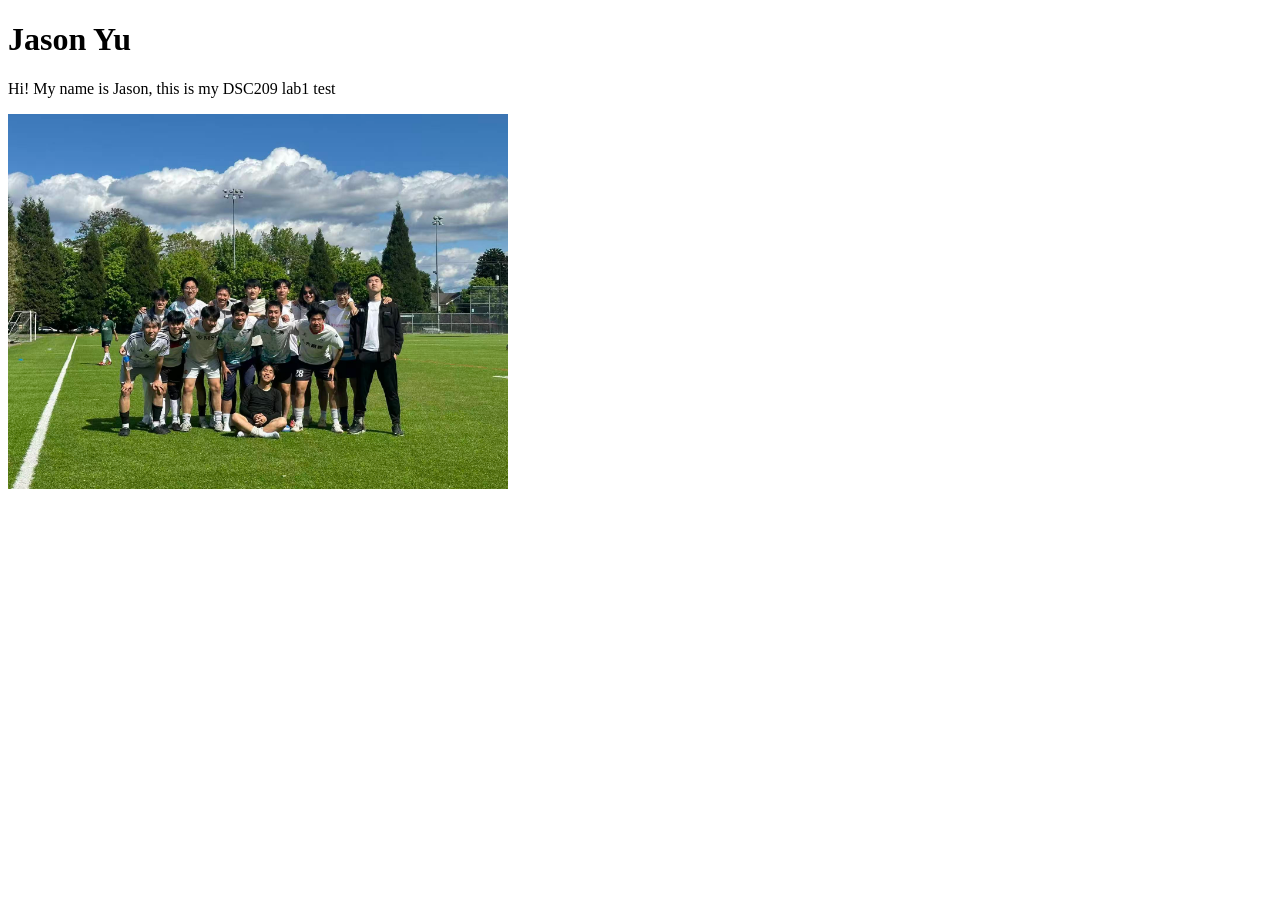
==== index.html @ e2610e0f "Update index.html" ====
<!DOCTYPE html>
<html lang="en">
<head>
    <meta charset="UTF-8">
    <meta name="viewport" content="width=device-width, initial-scale=1.0">
    <title>Jason_YU: Personal site and portfolio.</title>
</head>
<body>
    <h1>Jason Yu</h1>
    <p>Hi! My name is Jason, this is my DSC209 lab1 test</p>
    <img src="images/UWCSC2026.JPG" alt="Great Memories" width="500">
</body>
</html>
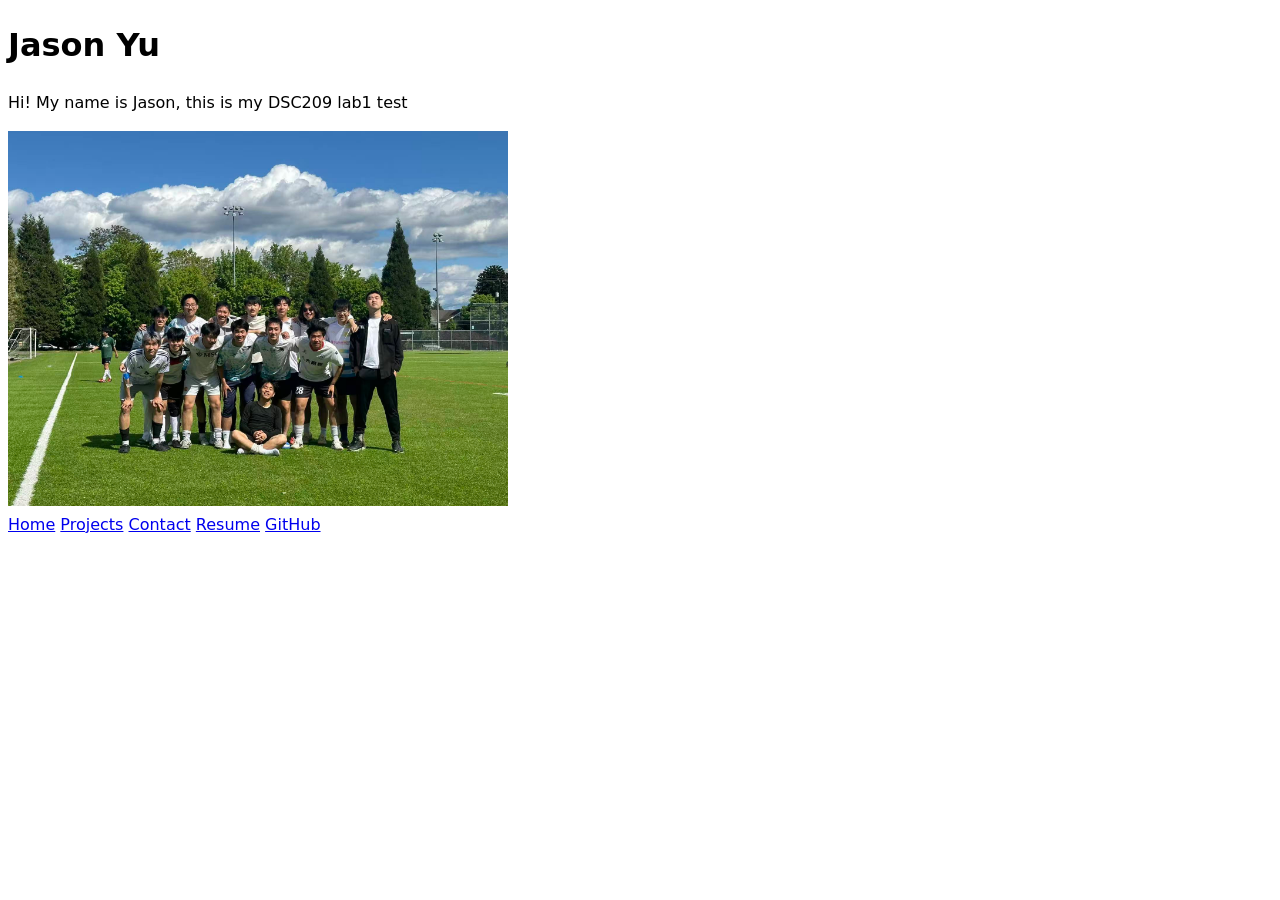
==== commit 448f0cf7: "finish" ====
--- a/index.html
+++ b/index.html
@@ -4,10 +4,19 @@
     <meta charset="UTF-8">
     <meta name="viewport" content="width=device-width, initial-scale=1.0">
     <title>Jason_YU: Personal site and portfolio.</title>
+    <link rel="stylesheet" href="style.css">
 </head>
 <body>
     <h1>Jason Yu</h1>
     <p>Hi! My name is Jason, this is my DSC209 lab1 test</p>
     <img src="images/UWCSC2026.JPG" alt="Great Memories" width="500">
+    <nav>
+    <a href="index.html">Home</a>
+    <a href="projects/index.html">Projects</a>
+    <a href="contact/index.html">Contact</a>
+    <a href="resume/index.html">Resume</a>
+    <a href="https://github.com/jay077-crypto"
+       target="_blank">GitHub</a>
+</nav>
 </body>
 </html>
--- a/style.css
+++ b/style.css
@@ -0,0 +1,6 @@
+body {
+  /* Set line height to 1.5 times the font size
+	   and use the OS’s UI font as the website font
+	 */
+  font: 100%/1.5 system-ui;
+}
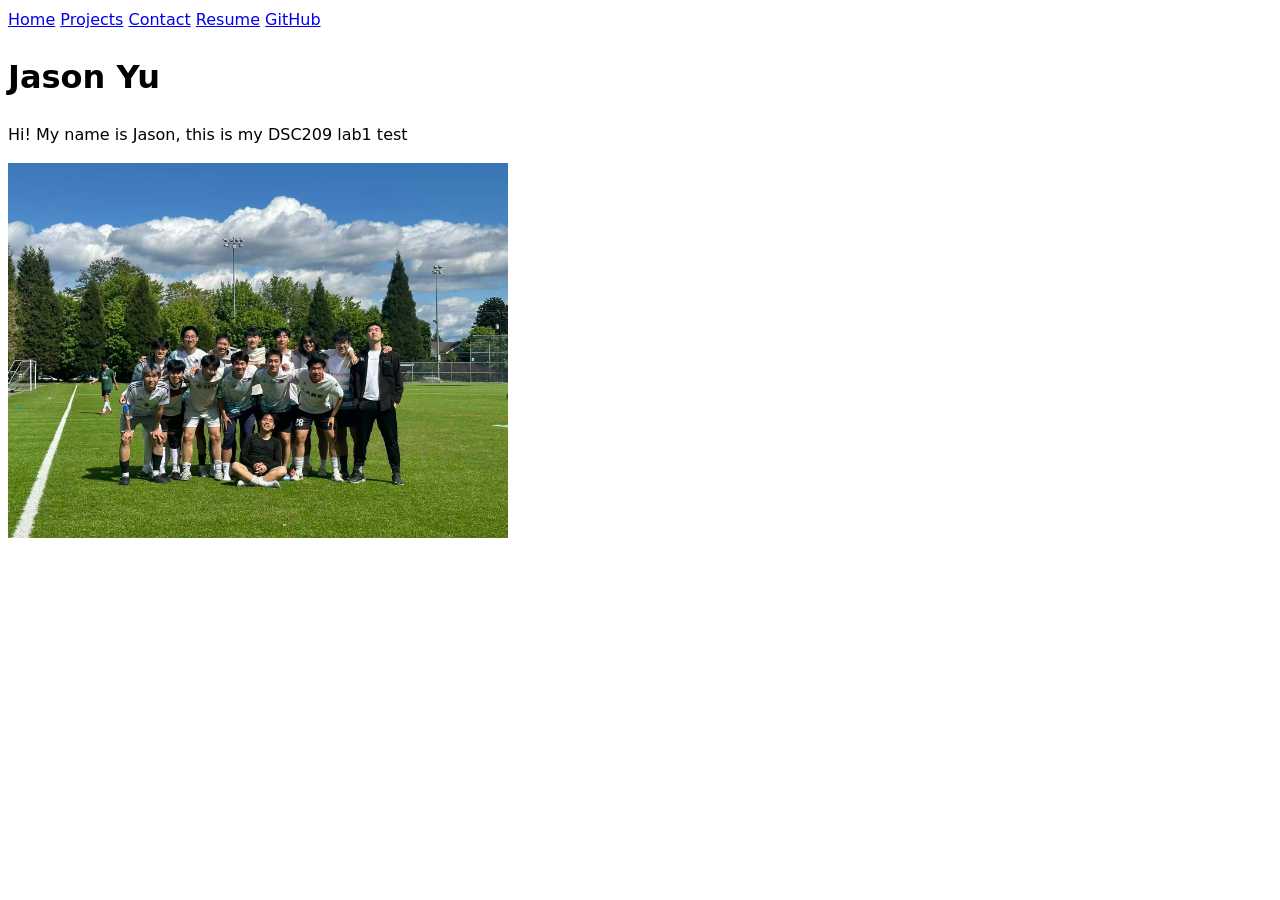
==== commit 73d913ff: "Update index.html" ====
--- a/index.html
+++ b/index.html
@@ -7,9 +7,6 @@
     <link rel="stylesheet" href="style.css">
 </head>
 <body>
-    <h1>Jason Yu</h1>
-    <p>Hi! My name is Jason, this is my DSC209 lab1 test</p>
-    <img src="images/UWCSC2026.JPG" alt="Great Memories" width="500">
     <nav>
     <a href="index.html">Home</a>
     <a href="projects/index.html">Projects</a>
@@ -17,6 +14,9 @@
     <a href="resume/index.html">Resume</a>
     <a href="https://github.com/jay077-crypto"
        target="_blank">GitHub</a>
-</nav>
+    </nav>
+    <h1>Jason Yu</h1>
+    <p>Hi! My name is Jason, this is my DSC209 lab1 test</p>
+    <img src="images/UWCSC2026.JPG" alt="Great Memories" width="500">
 </body>
 </html>
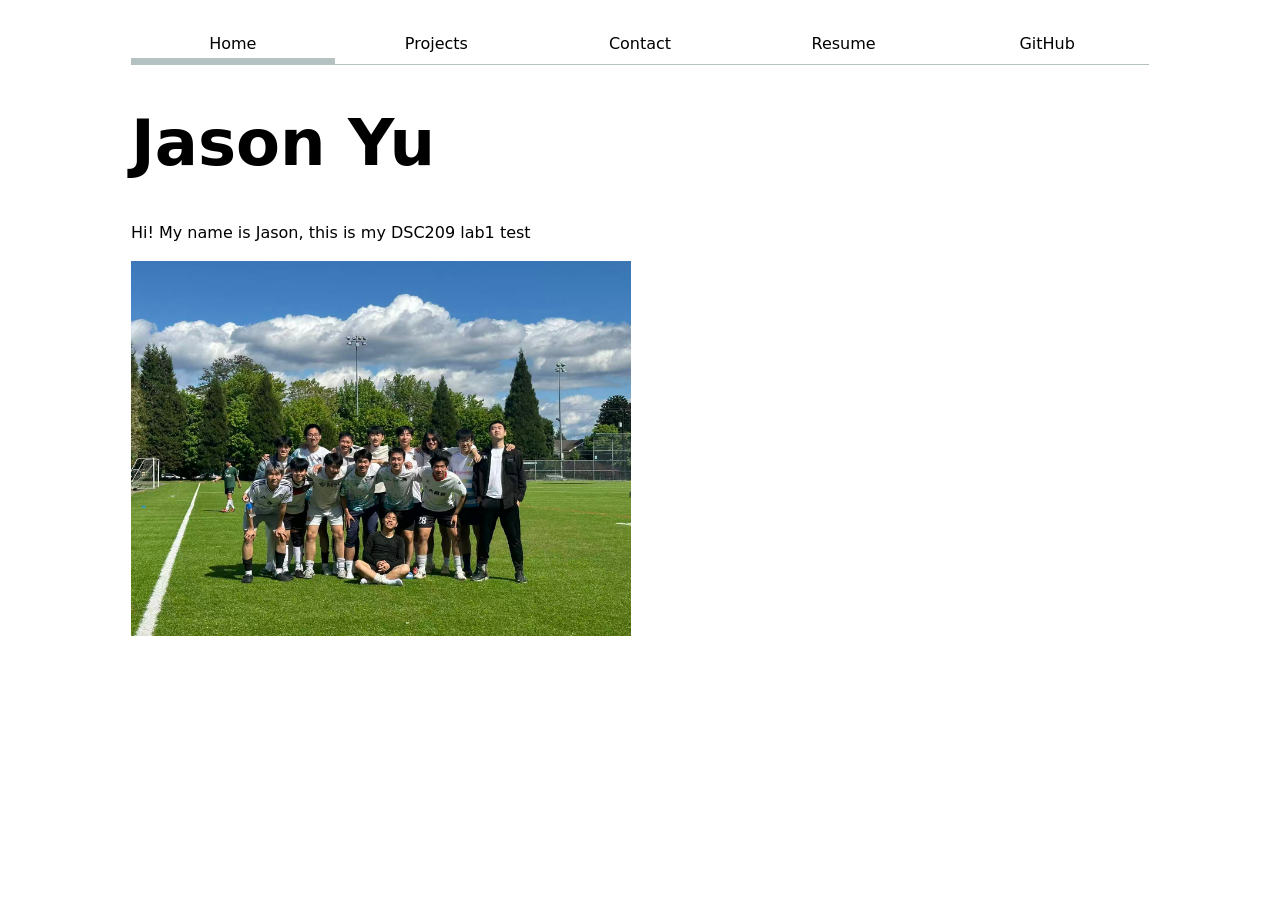
==== commit 4e1f24bd: "lab2" ====
--- a/index.html
+++ b/index.html
@@ -8,7 +8,7 @@
 </head>
 <body>
     <nav>
-    <a href="index.html">Home</a>
+    <a href="index.html" class="current">Home</a>
     <a href="projects/index.html">Projects</a>
     <a href="contact/index.html">Contact</a>
     <a href="resume/index.html">Resume</a>
--- a/style.css
+++ b/style.css
@@ -1,6 +1,97 @@
 body {
-  /* Set line height to 1.5 times the font size
-	   and use the OS’s UI font as the website font
-	 */
   font: 100%/1.5 system-ui;
+  max-width: 100ch;
+  margin-inline: auto;
+  padding: 1rem;
 }
+
+nav {
+    display: flex;
+    margin-bottom: 1em;
+    border-bottom: 1px solid oklch(80% 3% 200);
+}
+
+nav a {
+    flex: 1;
+    text-decoration: none;
+    text-align: center;
+    padding: 0.5em;
+    color: inherit;
+}
+
+nav a.current {
+    border-bottom: 0.4em solid oklch(80% 3% 200);
+    padding-bottom: 0.1em;
+}
+
+:root {
+    --color-accent: oklch(59.402% 0.19543 290.074);
+    accent-color: var(--color-accent);
+}
+
+nav a:hover {
+    border-bottom: 0.4em solid var(--color-accent);
+    padding-bottom: 0.1em;
+    background-color: oklch(from var(--color-accent) 95% 5% h);
+}
+
+input,
+textarea,
+button {
+    font: inherit;
+}
+
+
+form {
+    display: grid;
+    grid-template-columns: auto 1fr;
+    gap: 1em;
+}
+
+label {
+    display: grid;
+    grid-template-columns: subgrid;
+    grid-column: 1 / -1;
+}
+
+button {
+    grid-column: 1 / -1;
+}
+
+.projects {
+    display: grid;
+    grid-template-columns: repeat(auto-fill, minmax(15em, 1fr));
+    gap: 1em;
+}
+
+.projects article {
+    display: grid;
+    grid-template-rows: subgrid;
+    grid-row: span 3;
+}
+
+h1 {
+    font-size: 400%;
+}
+
+h1,
+h2,
+h3,
+h4,
+h5,
+h6 {
+    line-height: 1.1;
+    text-wrap: balance;
+}
+
+.resume h2 {
+    color: var(--color-accent);
+}
+
+.resume article {
+    margin-bottom: 1.5em;
+}
+
+.resume section {
+    border-bottom: 1px solid oklch(80% 3% 200);
+}
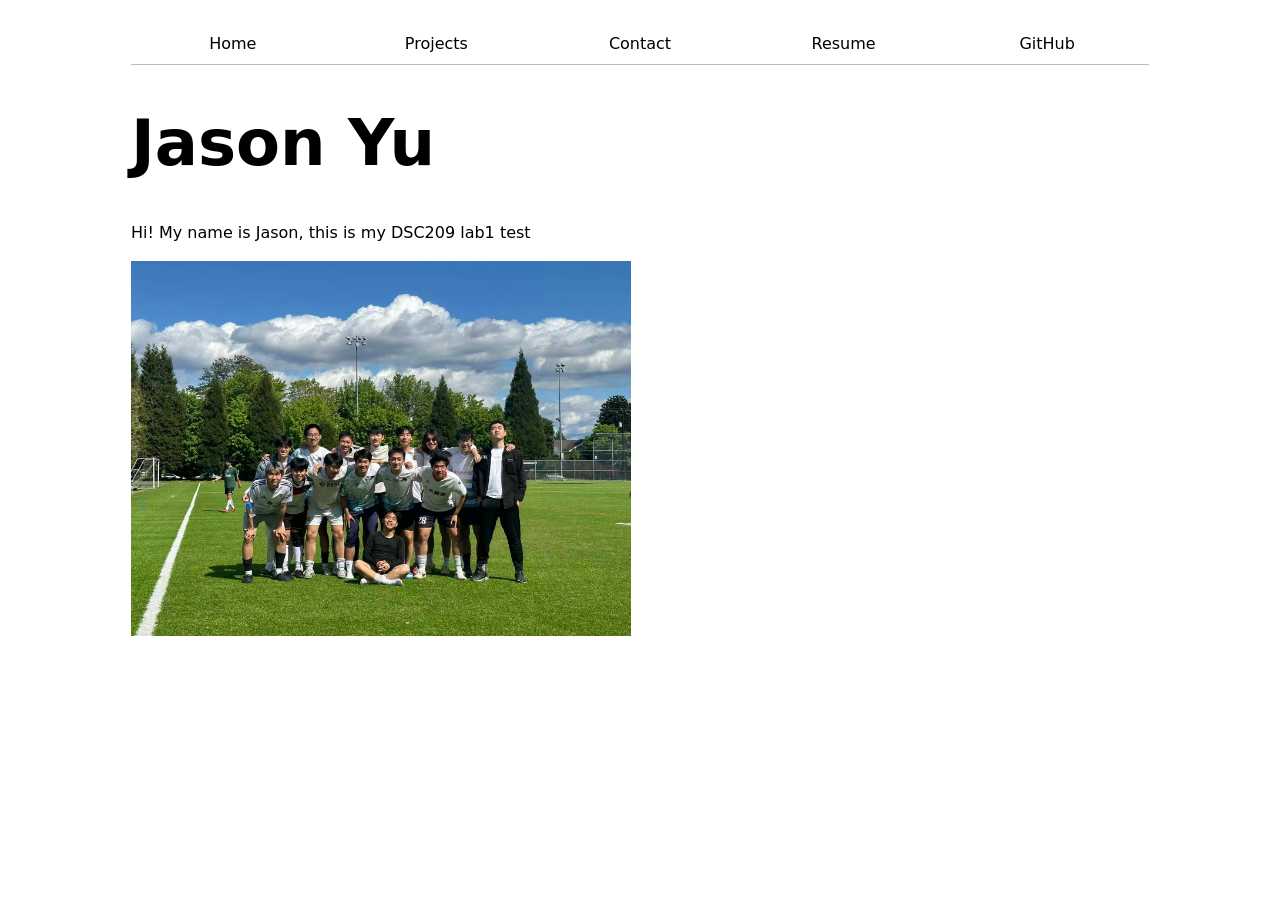
==== commit 50751b3c: "lab3.2" ====
--- a/index.html
+++ b/index.html
@@ -5,16 +5,9 @@
     <meta name="viewport" content="width=device-width, initial-scale=1.0">
     <title>Jason_YU: Personal site and portfolio.</title>
     <link rel="stylesheet" href="style.css">
+    <script type="module" src="global.js"></script>
 </head>
 <body>
-    <nav>
-    <a href="index.html" class="current">Home</a>
-    <a href="projects/index.html">Projects</a>
-    <a href="contact/index.html">Contact</a>
-    <a href="resume/index.html">Resume</a>
-    <a href="https://github.com/jay077-crypto"
-       target="_blank">GitHub</a>
-    </nav>
     <h1>Jason Yu</h1>
     <p>Hi! My name is Jason, this is my DSC209 lab1 test</p>
     <img src="images/UWCSC2026.JPG" alt="Great Memories" width="500">
--- a/style.css
+++ b/style.css
@@ -74,12 +74,7 @@
     font-size: 400%;
 }
 
-h1,
-h2,
-h3,
-h4,
-h5,
-h6 {
+h1,h2,h3,h4,h5,h6 {
     line-height: 1.1;
     text-wrap: balance;
 }
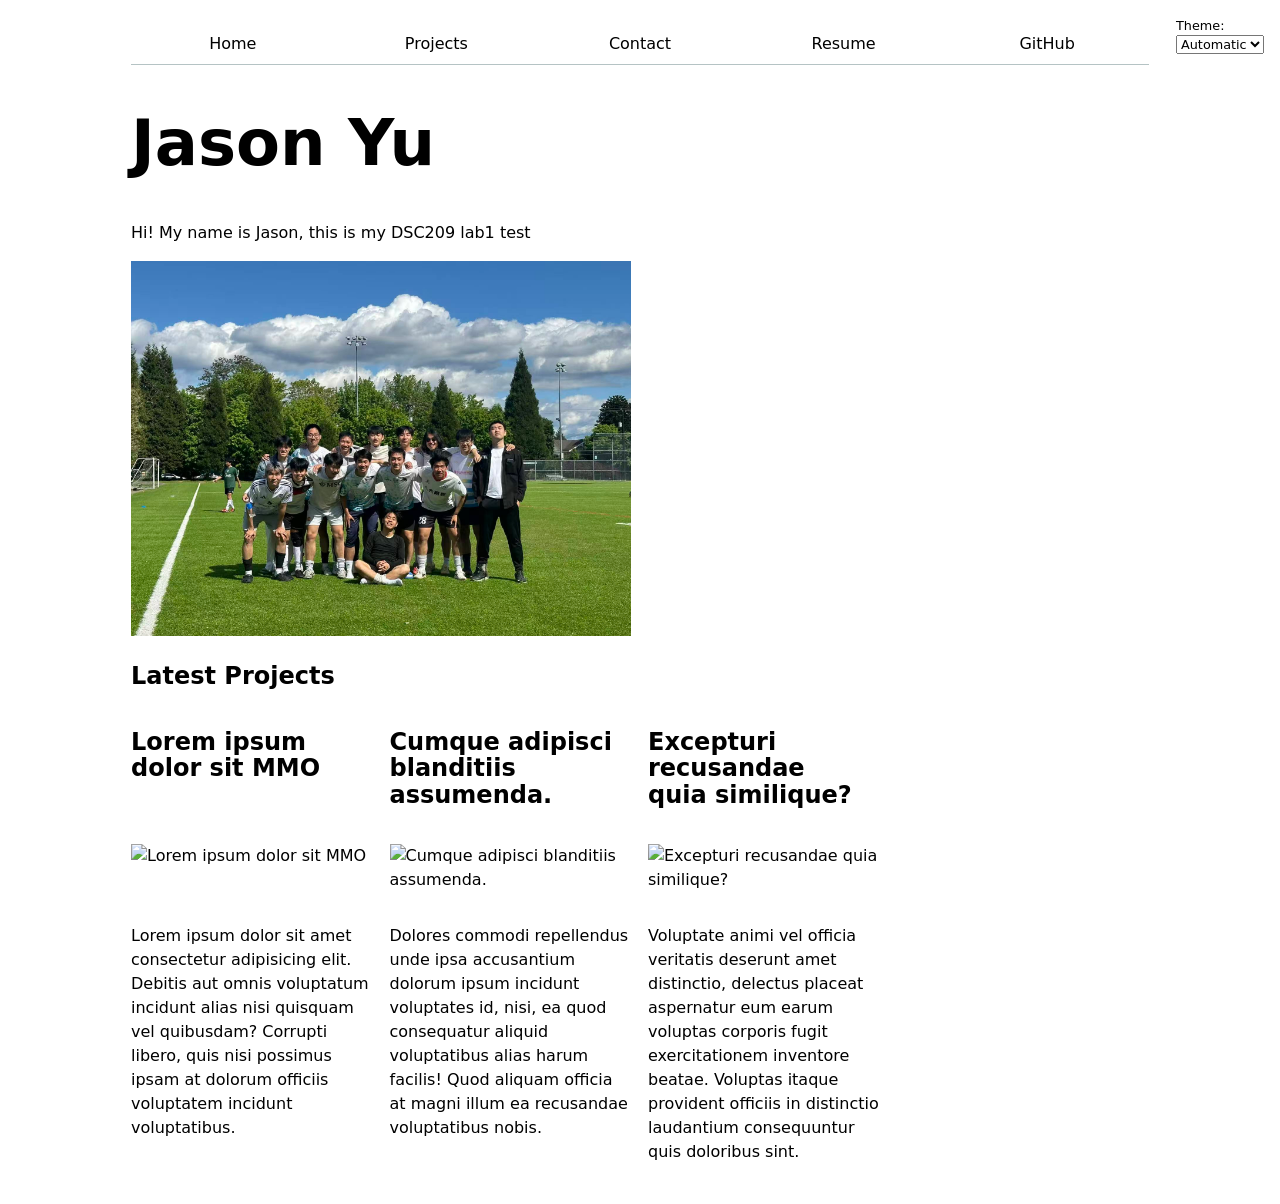
==== commit 38333e05: "lab4 2.2" ====
--- a/index.html
+++ b/index.html
@@ -6,10 +6,15 @@
     <title>Jason_YU: Personal site and portfolio.</title>
     <link rel="stylesheet" href="style.css">
     <script type="module" src="global.js"></script>
+    <script src="index.js" type="module" defer></script>
 </head>
 <body>
     <h1>Jason Yu</h1>
     <p>Hi! My name is Jason, this is my DSC209 lab1 test</p>
     <img src="images/UWCSC2026.JPG" alt="Great Memories" width="500">
+    <h2>Latest Projects</h2>
+    <div class="projects">
+        <!-- Dynamically added content will appear here -->
+    </div>
 </body>
 </html>
--- a/style.css
+++ b/style.css
@@ -6,9 +6,10 @@
 }
 
 nav {
+    --border-color: oklch(50% 10% 200 / 40%);
     display: flex;
     margin-bottom: 1em;
-    border-bottom: 1px solid oklch(80% 3% 200);
+    border-bottom: 1px solid var(--border-color);
 }
 
 nav a {
@@ -20,13 +21,14 @@
 }
 
 nav a.current {
-    border-bottom: 0.4em solid oklch(80% 3% 200);
+    border-bottom: 0.4em solid var(--border-color);
     padding-bottom: 0.1em;
 }
 
 :root {
     --color-accent: oklch(59.402% 0.19543 290.074);
     accent-color: var(--color-accent);
+    color-scheme: light dark;
 }
 
 nav a:hover {
@@ -37,7 +39,7 @@
 
 input,
 textarea,
-button {
+button, select {
     font: inherit;
 }
 
@@ -89,4 +91,11 @@
 
 .resume section {
     border-bottom: 1px solid oklch(80% 3% 200);
+}
+
+.color-scheme {
+    position: absolute;
+    top: 1rem;
+    right: 1rem;
+    font-size: 80%;
 }
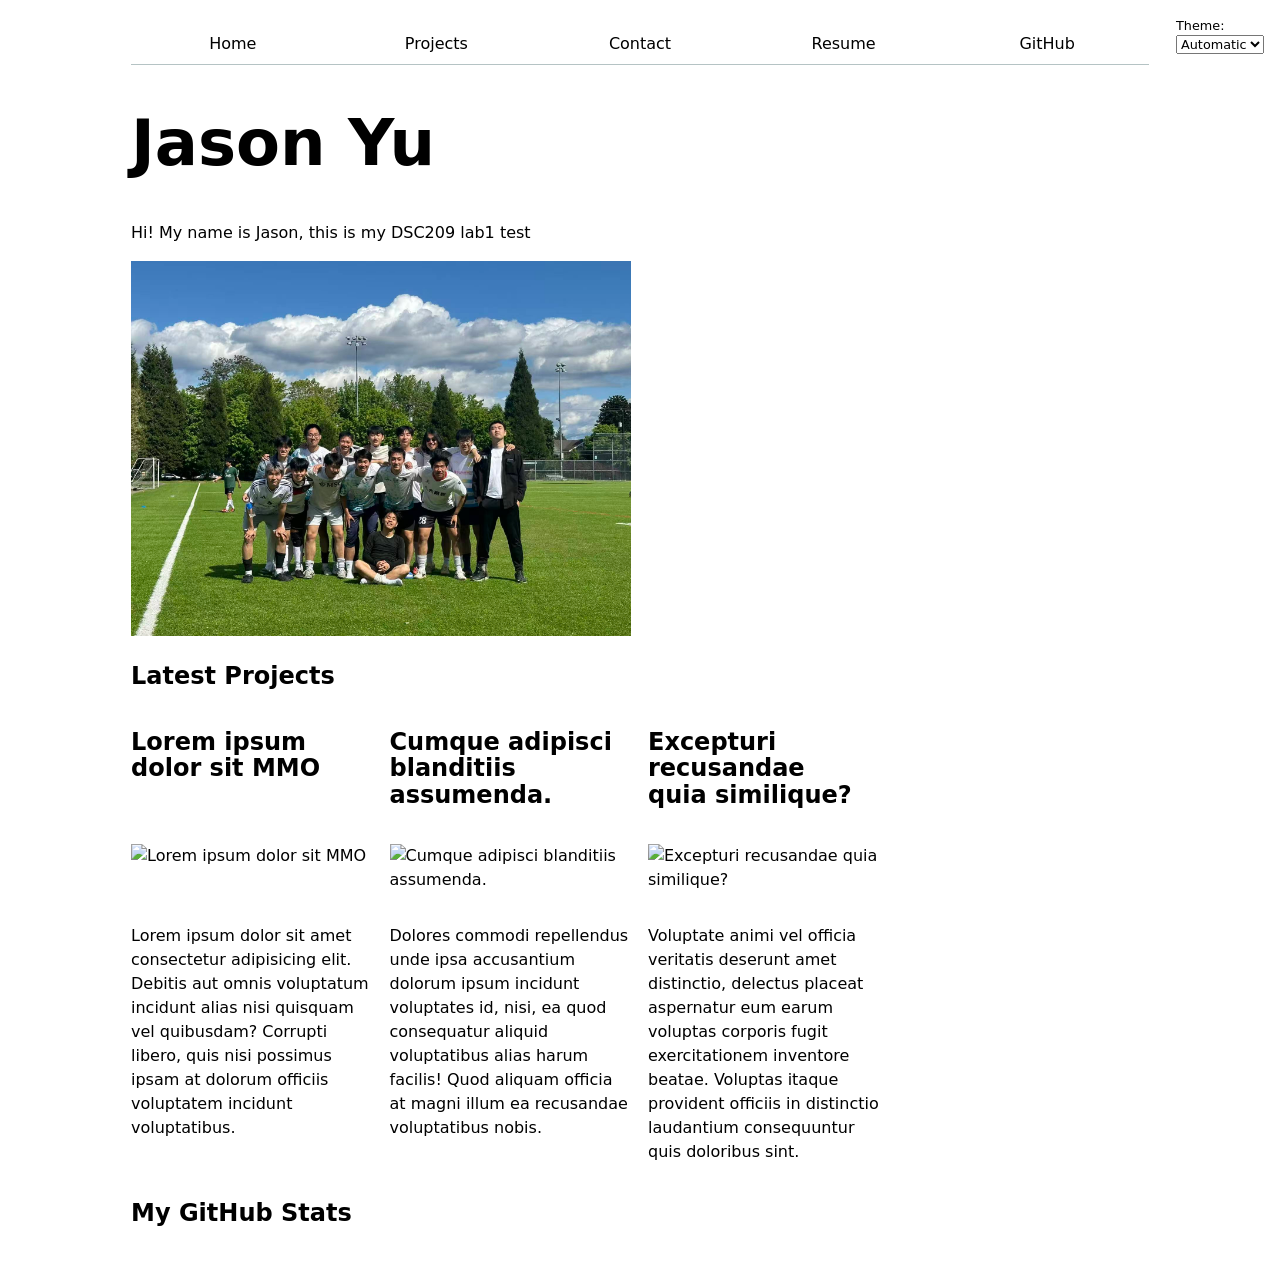
==== commit 42c2f0d9: "lab4 5.0" ====
--- a/index.html
+++ b/index.html
@@ -16,5 +16,7 @@
     <div class="projects">
         <!-- Dynamically added content will appear here -->
     </div>
+    <h2>My GitHub Stats</h2>
+    <div id="profile-stats"></div>
 </body>
 </html>
